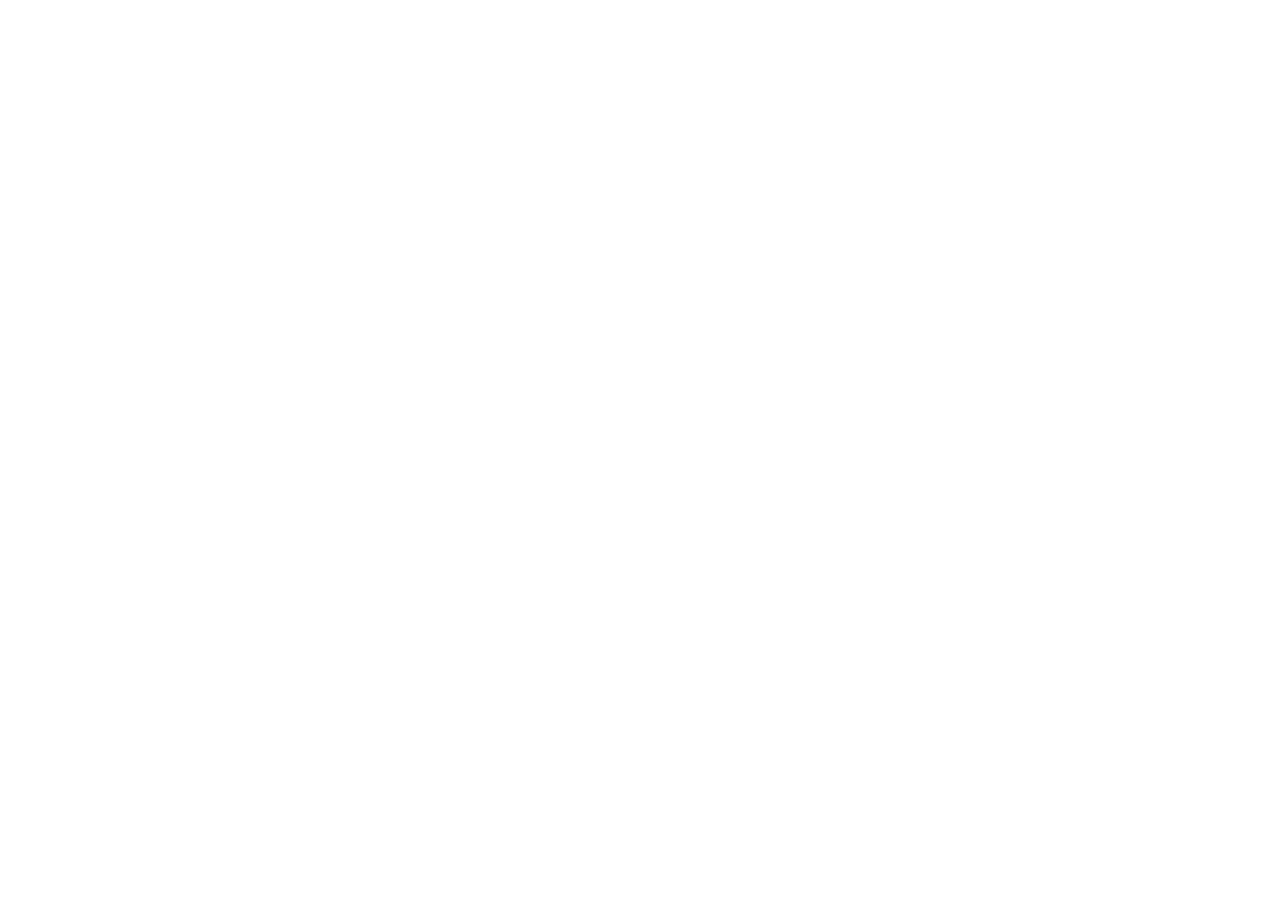
==== views/login.html @ 6a657ebb "Se agregan archivos" ====
<!DOCTYPE html>
<html lang="en">
<head>
    <meta charset="UTF-8">
    <meta http-equiv="X-UA-Compatible" content="IE=edge">
    <meta name="viewport" content="width=device-width, initial-scale=1.0">
    <title>Login</title>
    <link rel="stylesheet" href="login.css">
</head>
<body>
    
</body>
</html>
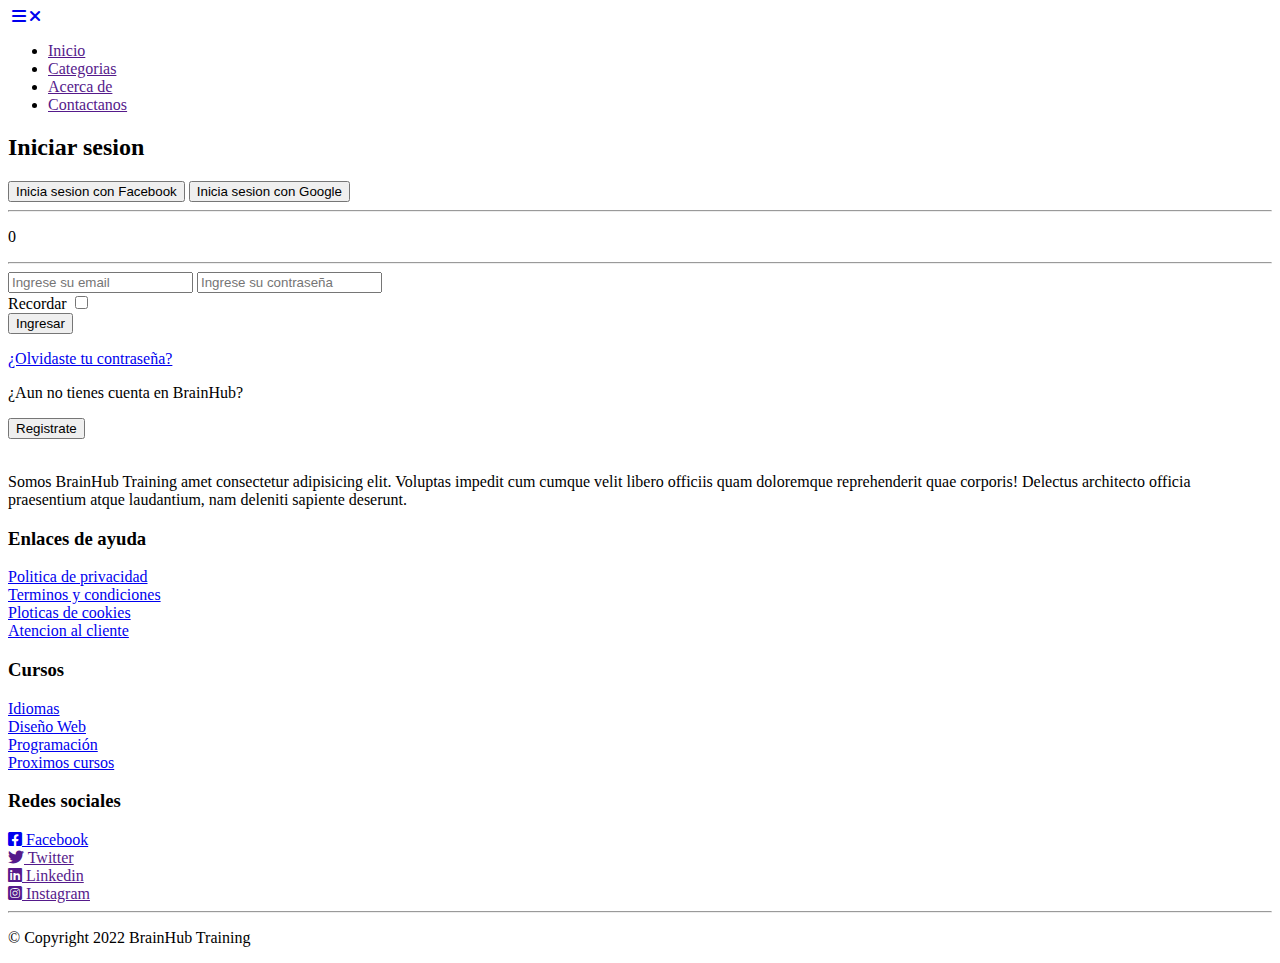
==== commit faee2cc7: "subiendo los html (login-register) y css (login)" ====
--- a/views/login.html
+++ b/views/login.html
@@ -1,13 +1,93 @@
 <!DOCTYPE html>
 <html lang="en">
-<head>
-    <meta charset="UTF-8">
-    <meta http-equiv="X-UA-Compatible" content="IE=edge">
-    <meta name="viewport" content="width=device-width, initial-scale=1.0">
-    <title>Login</title>
-    <link rel="stylesheet" href="login.css">
-</head>
-<body>
+    <head>
+        <meta charset="UTF-8">
+        <meta http-equiv="X-UA-Compatible" content="IE=edge">
+        <meta name="viewport" content="width=device-width, initial-scale=1.0">
+        <title>Login</title>
+        <!--      Font Awesome   -->
+        <link href="https://cdnjs.cloudflare.com/ajax/libs/font-awesome/6.0.0/css/all.min.css" rel="stylesheet" />
+        <!--      Favicon        -->
+        <link rel="shortcut icon" href="logo-brainhub-favicon.jpg">
+        <!--      Stylesheet   -->
+        <link rel="stylesheet" href="style.css">
+        <!--      Fonts        -->
+        <link href="https://fonts.googleapis.com/css2?family=Nunito+Sans&family=Roboto&display=swap" rel="stylesheet">
+    </head>
     
-</body>
+    <body>
+        <header id="nav-bar">
+            <div class="nav-bar">
+                <img class="logo" src="logo.png" alt="">
+                <a href="#nav-bar" class="main-movil open"><i class="fa-solid fa-bars"></i></a>
+                <a href="#" class="main-movil close"><i class="fa-solid fa-xmark"></i></a>
+            </div>
+            <nav>
+                <ul class="nav-container">
+                    <li class="list-nav"><a href="">Inicio</a></li>
+                    <li class="list-nav"><a href="">Categorias</a></li>
+                    <li class="list-nav"><a href="">Acerca de</a></li>
+                    <li class="list-nav"><a href="">Contactanos</a></li>
+                </ul>
+            </nav>
+        </header>
+        <section class="container-login">
+            <h2 class="title">Iniciar sesion</h2>
+    
+            <button class="btn-log-facebook btn">Inicia sesion con Facebook</button>
+            <button class="btn-log-google btn">Inicia sesion con Google</button>
+            <div class="lineal">
+                <hr class="line-one line">
+                <p class="separator">0</p>
+                <hr class="line-two line">
+            </div>
+            <form class="container-form" action="" method="">
+                <div class="input-container">
+                    <input class="input-log" type="email" class="input-style" name="email" placeholder="Ingrese su email">
+                    <input class="input-log" type="password" name="pass" placeholder="Ingrese su contraseña">
+                </div>
+                <div class="check-remember">
+                    <label for="recordar">Recordar <input type="checkbox" name="terms" id="recordar"></label>
+                </div>
+                <button type="submit" class="btn btn-log">Ingresar</button>
+                <p class="link_pass-recover"><a href="#">¿Olvidaste tu contraseña?</a></p>
+                <p>¿Aun no tienes cuenta en BrainHub?</p>
+                <button class="btn-register btn">Registrate</button>
+            </form>
+        </section>
+        <footer class="footer-container">
+            <section>
+                <a href="#"><img class="logo" src="logo.png" alt=""></a>
+                <p class="about-text">Somos BrainHub Training amet consectetur adipisicing elit. Voluptas impedit cum cumque velit
+                    libero officiis quam doloremque reprehenderit quae corporis! Delectus architecto officia praesentium
+                    atque laudantium, nam deleniti sapiente deserunt.</p>
+                <section>
+                    <h3>Enlaces de ayuda</h3>
+                    <li><a href="#">Politica de privacidad</a></li>
+                    <li><a href="#">Terminos y condiciones</a></li>
+                    <li><a href="#">Ploticas de cookies</a></li>
+                    <li><a href="#">Atencion al cliente</a></li>
+                </section>
+                <section class="cont-curs-reds">
+                    <div>
+                        <h3>Cursos</h3>
+                        <li><a href="#">Idiomas</a></li>
+                        <li><a href="#">Diseño Web</a></li>
+                        <li><a href="#">Programación</a></li>
+                        <li><a href="#">Proximos cursos</a></li>
+                    </div>
+                    <div>
+                        <h3>Redes sociales</h3>
+                        <li><a href="https://www.facebook.com" target="_blank"><i class="fa-brands fa-facebook-square"></i>
+                                Facebook</a></li>
+                        <li><a href=""><i class="fa-brands fa-twitter"></i> Twitter</a></li>
+                        <li><a href=""><i class="fa-brands fa-linkedin"></i> Linkedin</a></li>
+                        <li><a href=""><i class="fa-brands fa-instagram-square"></i> Instagram</a></li>
+                    </div>
+                </section>
+            </section>
+            <hr>
+            <p class="copyright">© Copyright 2022 <span>BrainHub Training</span></p>
+        </footer>
+    </body>
 </html>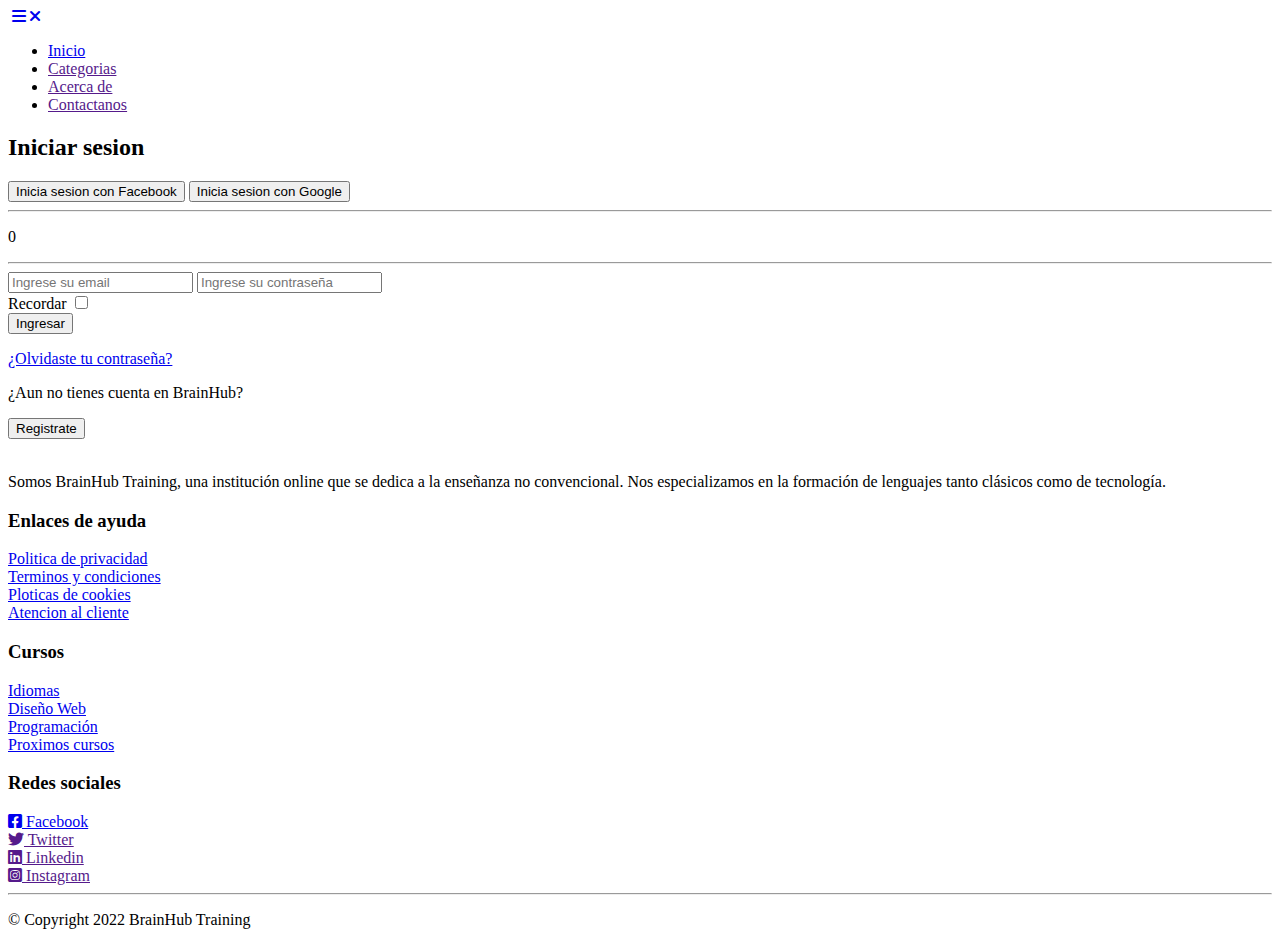
==== commit 2203984b: "Agrega Index y Carrito" ====
--- a/views/login.html
+++ b/views/login.html
@@ -8,9 +8,9 @@
         <!--      Font Awesome   -->
         <link href="https://cdnjs.cloudflare.com/ajax/libs/font-awesome/6.0.0/css/all.min.css" rel="stylesheet" />
         <!--      Favicon        -->
-        <link rel="shortcut icon" href="logo-brainhub-favicon.jpg">
+        <link rel="shortcut icon" href="/images/logo-brainhub-favicon.jpg">
         <!--      Stylesheet   -->
-        <link rel="stylesheet" href="style.css">
+        <link rel="stylesheet" href="/css/login.css">
         <!--      Fonts        -->
         <link href="https://fonts.googleapis.com/css2?family=Nunito+Sans&family=Roboto&display=swap" rel="stylesheet">
     </head>
@@ -18,13 +18,13 @@
     <body>
         <header id="nav-bar">
             <div class="nav-bar">
-                <img class="logo" src="logo.png" alt="">
+                <img class="logo" src="/images/logo-brainhub.jpg" alt="">
                 <a href="#nav-bar" class="main-movil open"><i class="fa-solid fa-bars"></i></a>
                 <a href="#" class="main-movil close"><i class="fa-solid fa-xmark"></i></a>
             </div>
             <nav>
                 <ul class="nav-container">
-                    <li class="list-nav"><a href="">Inicio</a></li>
+                    <li class="list-nav"><a href="/">Inicio</a></li>
                     <li class="list-nav"><a href="">Categorias</a></li>
                     <li class="list-nav"><a href="">Acerca de</a></li>
                     <li class="list-nav"><a href="">Contactanos</a></li>
@@ -57,10 +57,8 @@
         </section>
         <footer class="footer-container">
             <section>
-                <a href="#"><img class="logo" src="logo.png" alt=""></a>
-                <p class="about-text">Somos BrainHub Training amet consectetur adipisicing elit. Voluptas impedit cum cumque velit
-                    libero officiis quam doloremque reprehenderit quae corporis! Delectus architecto officia praesentium
-                    atque laudantium, nam deleniti sapiente deserunt.</p>
+                <a href="#"><img class="logo" src="/images/logo-brainhub.jpg" alt=""></a>
+                <p class="about-text">Somos BrainHub Training, una institución online que se dedica a la enseñanza no convencional. Nos especializamos en la formación de lenguajes tanto clásicos como de tecnología.</p>
                 <section>
                     <h3>Enlaces de ayuda</h3>
                     <li><a href="#">Politica de privacidad</a></li>
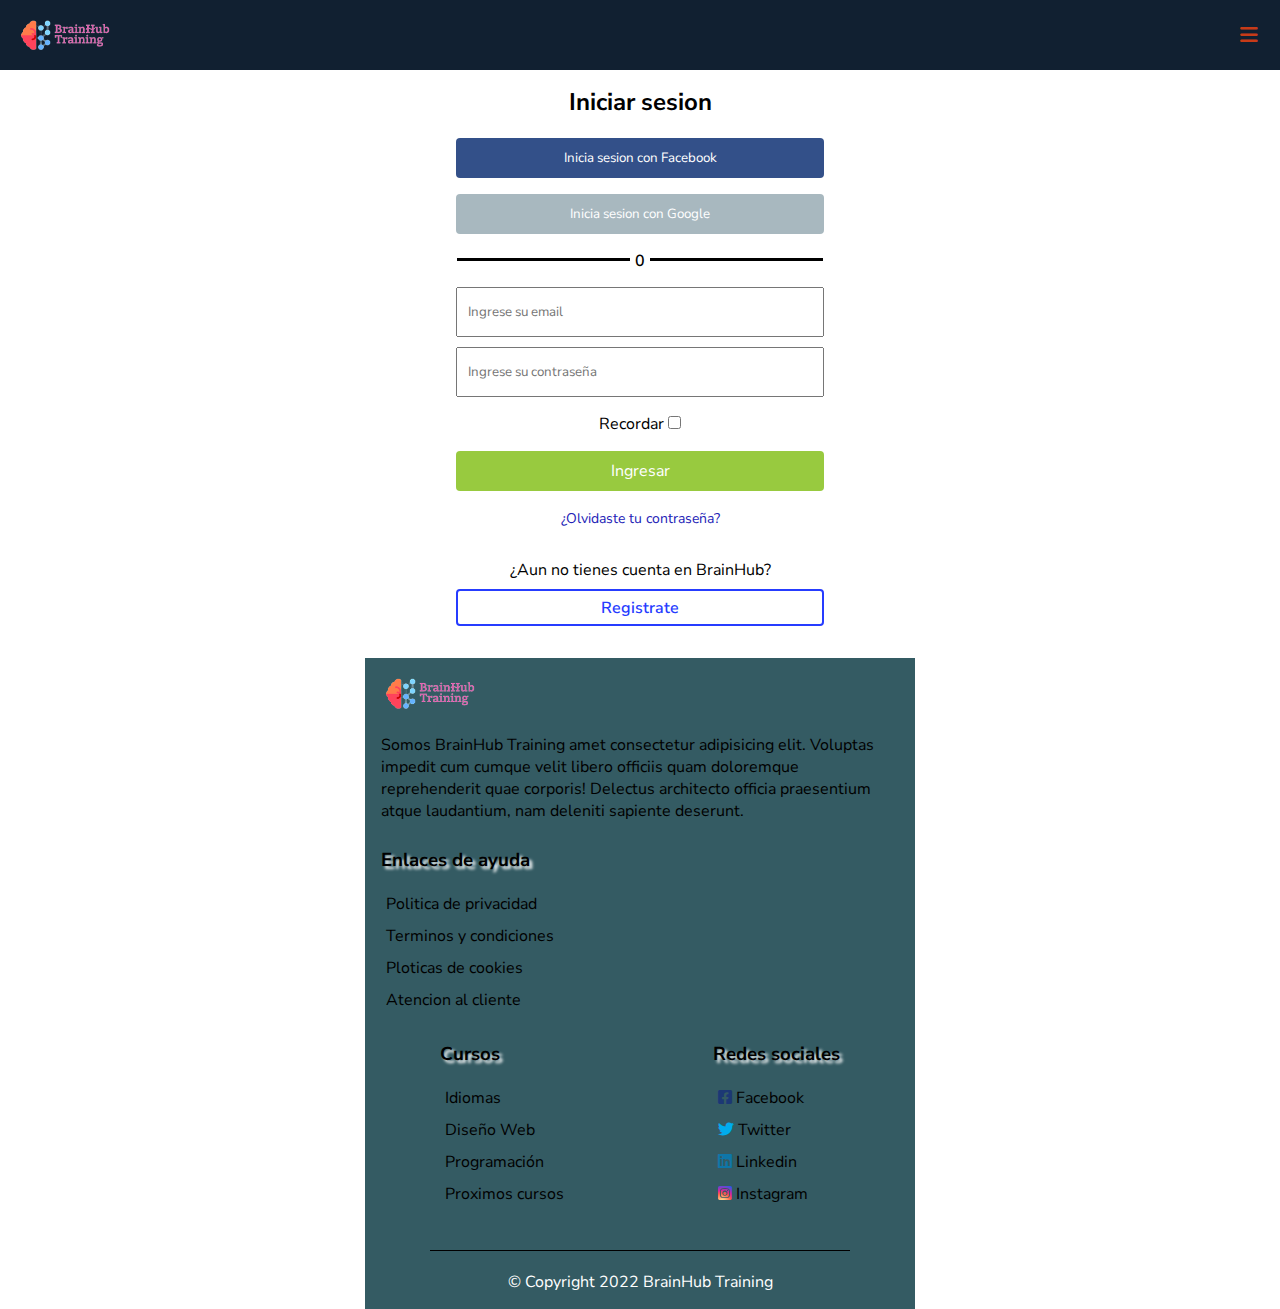
==== commit 4b1e93c9: "require commit para hacer un pull" ====
--- a/views/login.html
+++ b/views/login.html
@@ -8,9 +8,9 @@
         <!--      Font Awesome   -->
         <link href="https://cdnjs.cloudflare.com/ajax/libs/font-awesome/6.0.0/css/all.min.css" rel="stylesheet" />
         <!--      Favicon        -->
-        <link rel="shortcut icon" href="/images/logo-brainhub-favicon.jpg">
+        <link rel="shortcut icon" href="logo-brainhub-favicon.jpg">
         <!--      Stylesheet   -->
-        <link rel="stylesheet" href="/css/login.css">
+        <link rel="stylesheet" href="../public/css/login.css">
         <!--      Fonts        -->
         <link href="https://fonts.googleapis.com/css2?family=Nunito+Sans&family=Roboto&display=swap" rel="stylesheet">
     </head>
@@ -18,13 +18,13 @@
     <body>
         <header id="nav-bar">
             <div class="nav-bar">
-                <img class="logo" src="/images/logo-brainhub.jpg" alt="">
+                <img class="logo" src="../public/Images/logo-brainhub.jpg" alt="">
                 <a href="#nav-bar" class="main-movil open"><i class="fa-solid fa-bars"></i></a>
                 <a href="#" class="main-movil close"><i class="fa-solid fa-xmark"></i></a>
             </div>
             <nav>
                 <ul class="nav-container">
-                    <li class="list-nav"><a href="/">Inicio</a></li>
+                    <li class="list-nav"><a href="">Inicio</a></li>
                     <li class="list-nav"><a href="">Categorias</a></li>
                     <li class="list-nav"><a href="">Acerca de</a></li>
                     <li class="list-nav"><a href="">Contactanos</a></li>
@@ -57,8 +57,10 @@
         </section>
         <footer class="footer-container">
             <section>
-                <a href="#"><img class="logo" src="/images/logo-brainhub.jpg" alt=""></a>
-                <p class="about-text">Somos BrainHub Training, una institución online que se dedica a la enseñanza no convencional. Nos especializamos en la formación de lenguajes tanto clásicos como de tecnología.</p>
+                <a href="#"><img class="logo" src="../public/Images/logo-brainhub.jpg" alt=""></a>
+                <p class="about-text">Somos BrainHub Training amet consectetur adipisicing elit. Voluptas impedit cum cumque velit
+                    libero officiis quam doloremque reprehenderit quae corporis! Delectus architecto officia praesentium
+                    atque laudantium, nam deleniti sapiente deserunt.</p>
                 <section>
                     <h3>Enlaces de ayuda</h3>
                     <li><a href="#">Politica de privacidad</a></li>
--- a/public/css/login.css
+++ b/public/css/login.css
@@ -0,0 +1,295 @@
+* {
+    margin: 0;
+    padding: 0;
+    box-sizing: border-box;
+    font-family: 'Nunito Sans', sans-serif;    ;
+}
+
+li {
+    list-style: none;
+}
+
+a {
+    text-decoration: none;
+}
+
+
+
+/*   -----------   HEADER  -------------------*/
+
+header#nav-bar {
+    background-color: #112031;
+}
+
+.logo {
+    width: 100px;
+}
+
+header div.nav-bar {
+    height: 70px;
+    padding: 1rem;
+    display: flex;
+    justify-content: space-between;
+    align-items: center;
+    width: 100%;
+}
+
+header div .main-movil {
+    width: 30px;
+    height: 30px;
+    font-size: 20px;
+    display: flex;
+    justify-content: center;
+    align-items: center;
+    color: rgb(199, 59, 24);
+    cursor: pointer;
+}
+
+.nav-container {
+    position: absolute;
+    top: 70px;
+    bottom: 0;
+    background-color: #D4ECDD;
+    width: 100%;
+    left: 0;
+    display: flex;
+    justify-content: space-evenly;
+    flex-direction: column;
+    align-items: center;
+    clip-path: circle(0 at center);
+    transition: all 0.5s ease-in;
+}
+
+
+ul.nav-container li.list-nav a{
+    color: rgb(199, 59, 24);
+    font-size: 1rem;
+    text-transform: uppercase;
+    font-weight: 700;
+}
+
+header div .close {
+    display: none;
+}
+
+#nav-bar:target .nav-container {
+   /* height: calc(100vh - 80px); */
+    clip-path: circle(100% at center);
+}
+
+#nav-bar:target .open {
+    display: none;
+}
+
+#nav-bar:target .close {
+    display: flex;
+}
+
+
+/*    ----------   FORM   -----------      */
+
+section.container-login form a {
+    color: rgb(34, 34, 182);
+    font-size: 14px;
+    text-decoration: none;
+}
+
+section.container-login {
+    padding: 1rem;
+    display: flex;
+    flex-direction: column;
+    justify-content: center;
+    align-items: center;
+    max-width: 400px;
+    margin: 0 auto;
+}
+section.container-login h2 {
+    margin-bottom: 20px;
+    text-align: center;
+    width: 100%;
+}
+
+section.container-login div.lineal {
+    display: flex;
+    justify-content: center;
+    margin-bottom: 5px;
+    width: 100%;
+}
+
+section.container-login div.lineal .line-one {
+    height: 3px;
+    left: 0%;
+    width: 47%;
+    background-color: black;
+    margin-top: 8px;
+    border: none;
+}
+
+section.container-login div.lineal .line-two {
+    height: 3px;
+    right: 0%;
+    width: 47%;
+    background-color: black;
+    margin-top: 8px;
+    border: none;
+}
+
+section.container-login .lineal .separator {
+    padding: 0 5px;
+    font-weight: 600;
+}
+
+section.container-login .container-form{
+    display: flex;
+    flex-direction: column;
+    justify-content: center;
+    align-items: center;
+    width: 100%;
+}
+
+section.container-login .btn {
+    height: 40px;
+    width: 100%;
+    border: none;
+    border-radius: 4px;
+    margin-bottom: 1rem;
+
+}
+
+section.container-login .container-form .btn-log:hover {
+    background: linear-gradient(225deg, #cc245c, #ccf000);
+    box-shadow:  0 5px 5px grey;
+    font-size: 20px;
+}
+
+section.container-login .btn-log-facebook {
+    background-color: #335089;
+    color: white;
+}
+
+section.container-login .btn-log-google {
+    background-color: #A8B8BF;
+    color: white;
+}
+
+section.container-login .container-form .btn-log {
+    background-color: #98CA3F;
+    color: white;
+    margin-top: 1rem;
+    font-size: 1rem;
+}
+
+section.container-login .container-form .btn-register {
+    border: solid 2px #263CFF;
+    color: #263CFF;
+    background-color: white;
+    margin-top: 8px;
+    height: 37px;
+    font-size: 1rem;
+    font-weight: 600;
+}
+
+section.container-login .input-container {
+    width: 100%;
+}
+
+section.container-login .container-form .input-log {
+    height: 50px;
+    width: 100%;
+    margin-top: 10px;
+    padding: 10px;
+}
+
+section.container-login .container-form .check-remember {
+    margin-top: 1rem;
+}
+
+section.container-login .container-form p.link_pass-recover {
+    margin-bottom: 30px;
+    cursor: pointer;
+}
+
+/*         FOOTER         */
+
+footer.footer-container {
+    display: flex;
+    padding: 1rem;
+    flex-direction: column;
+    max-width: 550px;
+    margin: 0 auto;
+    align-items: center;
+    background-color: #345B63;
+}
+
+footer.footer-container .logo {
+    margin-bottom: 15px;
+}
+
+footer.footer-container .about-text {
+    margin-bottom: 15px;
+}
+
+footer.footer-container section h3 {
+    margin: 25px 0 15px;
+    color: black;
+    font-weight: 700;
+    text-shadow:  3px 3px 3px white;
+}
+
+footer.footer-container section li {
+    padding: 5px;
+}
+
+
+footer.footer-container section a {
+    color: black;
+    transition: all 0.7s ease-in;
+}
+
+footer.footer-container section a:hover {
+    color: white;
+}
+
+footer.footer-container section .cont-curs-reds {
+    display: flex;
+    justify-content: space-between;
+    max-width: 400px;
+    margin: 0 auto 40px;
+
+}
+
+footer.footer-container hr {
+    margin-bottom: 20px;
+    height: 1px;
+    width: 100%;
+    background-color: black;
+    border: none;
+    max-width: 420px;
+}
+
+footer.footer-container .copyright {
+    color: white;
+    text-align: center;
+}
+
+/*            FOOTER____REDES              */
+
+footer.footer-container section li .fa-facebook-square {
+    color: #1c3875;
+}
+
+footer.footer-container section li .fa-twitter {
+    color: #00ACEE;
+}
+footer.footer-container section li .fa-linkedin {
+    color: #0e76a8;
+}
+footer.footer-container section  li .fa-instagram-square {
+    color: transparent;
+    background: -webkit-radial-gradient(30% 107%, circle, #fdf497 0%, #fdf497 5%, #fd5949 45%, #d6249f 60%, #285AEB 90%);
+    background: -o-radial-gradient(30% 107%, circle, #fdf497 0%, #fdf497 5%, #fd5949 45%, #d6249f 60%, #285AEB 90%);
+    background: radial-gradient(circle at 30% 107%, #fdf497 0%, #fdf497 5%, #fd5949 45%, #d6249f 60%, #285AEB 90%);
+    background: -webkit-radial-gradient(circle at 30% 107%, #fdf497 0%, #fdf497 5%, #fd5949 45%, #d6249f 60%, #285AEB 90%);
+    background-clip: text;
+    -webkit-background-clip: text;
+}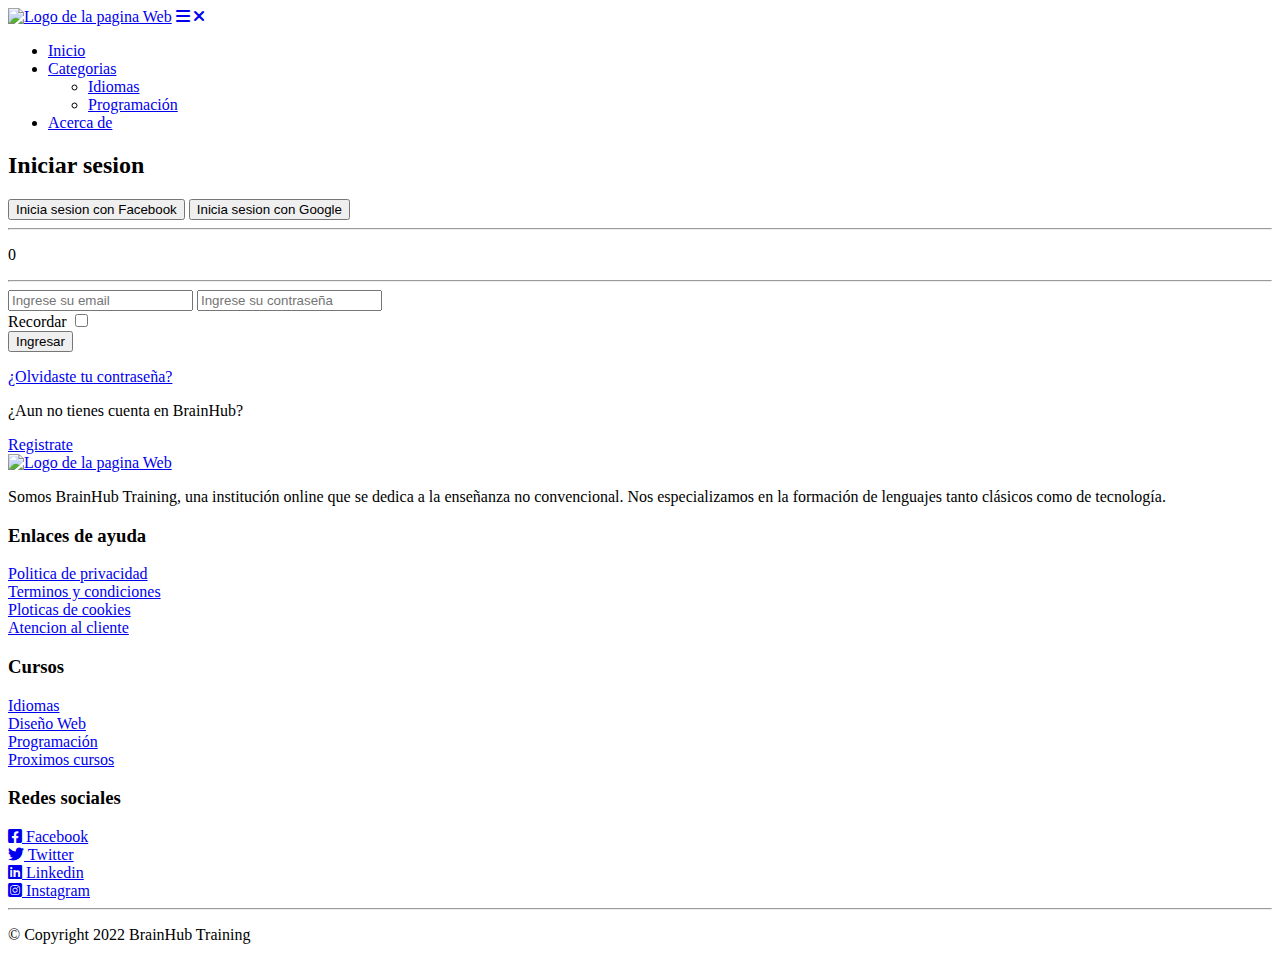
==== commit 54c0533c: "Subiendo los archivos finales de login/register.  Y realizando algunas correcciones de hipervinculos" ====
--- a/views/login.html
+++ b/views/login.html
@@ -1,93 +1,100 @@
 <!DOCTYPE html>
 <html lang="en">
-    <head>
-        <meta charset="UTF-8">
-        <meta http-equiv="X-UA-Compatible" content="IE=edge">
-        <meta name="viewport" content="width=device-width, initial-scale=1.0">
-        <title>Login</title>
-        <!--      Font Awesome   -->
-        <link href="https://cdnjs.cloudflare.com/ajax/libs/font-awesome/6.0.0/css/all.min.css" rel="stylesheet" />
-        <!--      Favicon        -->
-        <link rel="shortcut icon" href="logo-brainhub-favicon.jpg">
-        <!--      Stylesheet   -->
-        <link rel="stylesheet" href="../public/css/login.css">
-        <!--      Fonts        -->
-        <link href="https://fonts.googleapis.com/css2?family=Nunito+Sans&family=Roboto&display=swap" rel="stylesheet">
-    </head>
-    
-    <body>
-        <header id="nav-bar">
-            <div class="nav-bar">
-                <img class="logo" src="../public/Images/logo-brainhub.jpg" alt="">
-                <a href="#nav-bar" class="main-movil open"><i class="fa-solid fa-bars"></i></a>
-                <a href="#" class="main-movil close"><i class="fa-solid fa-xmark"></i></a>
+
+<head>
+    <meta charset="UTF-8">
+    <meta http-equiv="X-UA-Compatible" content="IE=edge">
+    <meta name="viewport" content="width=device-width, initial-scale=1.0">
+    <title>Login</title>
+    <!--      Font Awesome   -->
+    <link href="https://cdnjs.cloudflare.com/ajax/libs/font-awesome/6.0.0/css/all.min.css" rel="stylesheet" />
+    <!--      Favicon        -->
+    <link rel="shortcut icon" href="images/logo-brainhub-favicon.jpg">
+    <!--      Stylesheet   -->
+    <link rel="stylesheet" href="css/login.css">
+    <!--      Fonts        -->
+    <link href="https://fonts.googleapis.com/css2?family=Nunito+Sans&family=Roboto&display=swap" rel="stylesheet">
+</head>
+
+<body>
+    <header id="nav-bar">
+        <div class="nav-bar">
+            <a href="/"><img  class="logo" src="images/logo-brainhub.jpg" alt="Logo de la pagina Web"></a>
+            <a href="#nav-bar" class="main-movil open"><i class="fa-solid fa-bars"></i></a>
+            <a href="#" class="main-movil close"><i class="fa-solid fa-xmark"></i></a>
+        </div>
+        <nav>
+            <ul class="nav-container">
+                <li class="list-nav"><a href="/">Inicio</a></li>
+                <li class="list-nav"><a href="/#idiomas">Categorias</a>
+                    <ul class="sub_list-nav">
+                        <li><a href="/#idiomas">Idiomas</a></li>
+                        <li><a href="/#tecnologia">Programación</a></li>
+                    </ul>
+                </li>
+                <li class="list-nav"><a href="/#brainhub-about">Acerca de</a></li>
+            </ul>
+        </nav>
+    </header>
+    <section class="container-login">
+        <h2 class="title">Iniciar sesion</h2>
+
+        <button class="btn-log-facebook btn">Inicia sesion con Facebook</button>
+        <button href="#" class="btn-log-google btn">Inicia sesion con Google</button>
+        <div class="lineal">
+            <hr class="line-one line">
+            <p class="separator">0</p>
+            <hr class="line-two line">
+        </div>
+        <form class="container-form" action="" method="">
+            <div class="input-container">
+                <input class="input-log" type="email" class="input-style" name="email" placeholder="Ingrese su email">
+                <input class="input-log" type="password" name="pass" placeholder="Ingrese su contraseña">
             </div>
-            <nav>
-                <ul class="nav-container">
-                    <li class="list-nav"><a href="">Inicio</a></li>
-                    <li class="list-nav"><a href="">Categorias</a></li>
-                    <li class="list-nav"><a href="">Acerca de</a></li>
-                    <li class="list-nav"><a href="">Contactanos</a></li>
-                </ul>
-            </nav>
-        </header>
-        <section class="container-login">
-            <h2 class="title">Iniciar sesion</h2>
-    
-            <button class="btn-log-facebook btn">Inicia sesion con Facebook</button>
-            <button class="btn-log-google btn">Inicia sesion con Google</button>
-            <div class="lineal">
-                <hr class="line-one line">
-                <p class="separator">0</p>
-                <hr class="line-two line">
+            <div class="check-remember">
+                <label for="recordar">Recordar <input type="checkbox" name="terms" id="recordar"></label>
             </div>
-            <form class="container-form" action="" method="">
-                <div class="input-container">
-                    <input class="input-log" type="email" class="input-style" name="email" placeholder="Ingrese su email">
-                    <input class="input-log" type="password" name="pass" placeholder="Ingrese su contraseña">
+            <button type="submit" class="btn btn-log">Ingresar</button>
+            <p class="link_pass-recover"><a href="#">¿Olvidaste tu contraseña?</a></p>
+            <p>¿Aun no tienes cuenta en BrainHub?</p>
+            <a class="btn-register btn" href="/register">Registrate</a>
+        </form>
+    </section>
+    <footer class="footer-container">
+        <section>
+            <section class="about-us">
+                <div>
+                    <a href="#"><img class="logo" src="images/logo-brainhub.jpg" alt="Logo de la pagina Web"></a>
+                    <p class="about-text">Somos BrainHub Training, una institución online que se dedica a la enseñanza no convencional. Nos especializamos en la formación de lenguajes tanto clásicos como de tecnología.</p>
                 </div>
-                <div class="check-remember">
-                    <label for="recordar">Recordar <input type="checkbox" name="terms" id="recordar"></label>
-                </div>
-                <button type="submit" class="btn btn-log">Ingresar</button>
-                <p class="link_pass-recover"><a href="#">¿Olvidaste tu contraseña?</a></p>
-                <p>¿Aun no tienes cuenta en BrainHub?</p>
-                <button class="btn-register btn">Registrate</button>
-            </form>
-        </section>
-        <footer class="footer-container">
-            <section>
-                <a href="#"><img class="logo" src="../public/Images/logo-brainhub.jpg" alt=""></a>
-                <p class="about-text">Somos BrainHub Training amet consectetur adipisicing elit. Voluptas impedit cum cumque velit
-                    libero officiis quam doloremque reprehenderit quae corporis! Delectus architecto officia praesentium
-                    atque laudantium, nam deleniti sapiente deserunt.</p>
-                <section>
+                <div>
                     <h3>Enlaces de ayuda</h3>
                     <li><a href="#">Politica de privacidad</a></li>
                     <li><a href="#">Terminos y condiciones</a></li>
                     <li><a href="#">Ploticas de cookies</a></li>
                     <li><a href="#">Atencion al cliente</a></li>
-                </section>
-                <section class="cont-curs-reds">
-                    <div>
-                        <h3>Cursos</h3>
-                        <li><a href="#">Idiomas</a></li>
-                        <li><a href="#">Diseño Web</a></li>
-                        <li><a href="#">Programación</a></li>
-                        <li><a href="#">Proximos cursos</a></li>
-                    </div>
-                    <div>
-                        <h3>Redes sociales</h3>
-                        <li><a href="https://www.facebook.com" target="_blank"><i class="fa-brands fa-facebook-square"></i>
-                                Facebook</a></li>
-                        <li><a href=""><i class="fa-brands fa-twitter"></i> Twitter</a></li>
-                        <li><a href=""><i class="fa-brands fa-linkedin"></i> Linkedin</a></li>
-                        <li><a href=""><i class="fa-brands fa-instagram-square"></i> Instagram</a></li>
-                    </div>
-                </section>
+                </div>
             </section>
-            <hr>
-            <p class="copyright">© Copyright 2022 <span>BrainHub Training</span></p>
-        </footer>
-    </body>
+            <section class="cont-curs-reds">
+                <div>
+                    <h3>Cursos</h3>
+                    <li><a href="/#idiomas">Idiomas</a></li>
+                    <li><a href="#">Diseño Web</a></li>
+                    <li><a href="/#tecnologia">Programación</a></li>
+                    <li><a href="#">Proximos cursos</a></li>
+                </div>
+                <div>
+                    <h3>Redes sociales</h3>
+                    <li><a href="https://www.facebook.com" target="_blank"><i class="fa-brands fa-facebook-square"></i> Facebook</a></li>
+                    <li><a href="https://twitter.com/" target="_blank"><i class="fa-brands fa-twitter"></i> Twitter</a></li>
+                    <li><a href="https://ar.linkedin.com/" target="_blank"><i class="fa-brands fa-linkedin"></i> Linkedin</a></li>
+                    <li><a href="https://www.instagram.com/" target="_blank"><i class="fa-brands fa-instagram-square"></i> Instagram</a></li>
+                </div>
+            </section>
+        </section>
+        <hr>
+        <p class="copyright">© Copyright 2022 <span>BrainHub Training</span></p>
+    </footer>
+</body>
+
 </html>